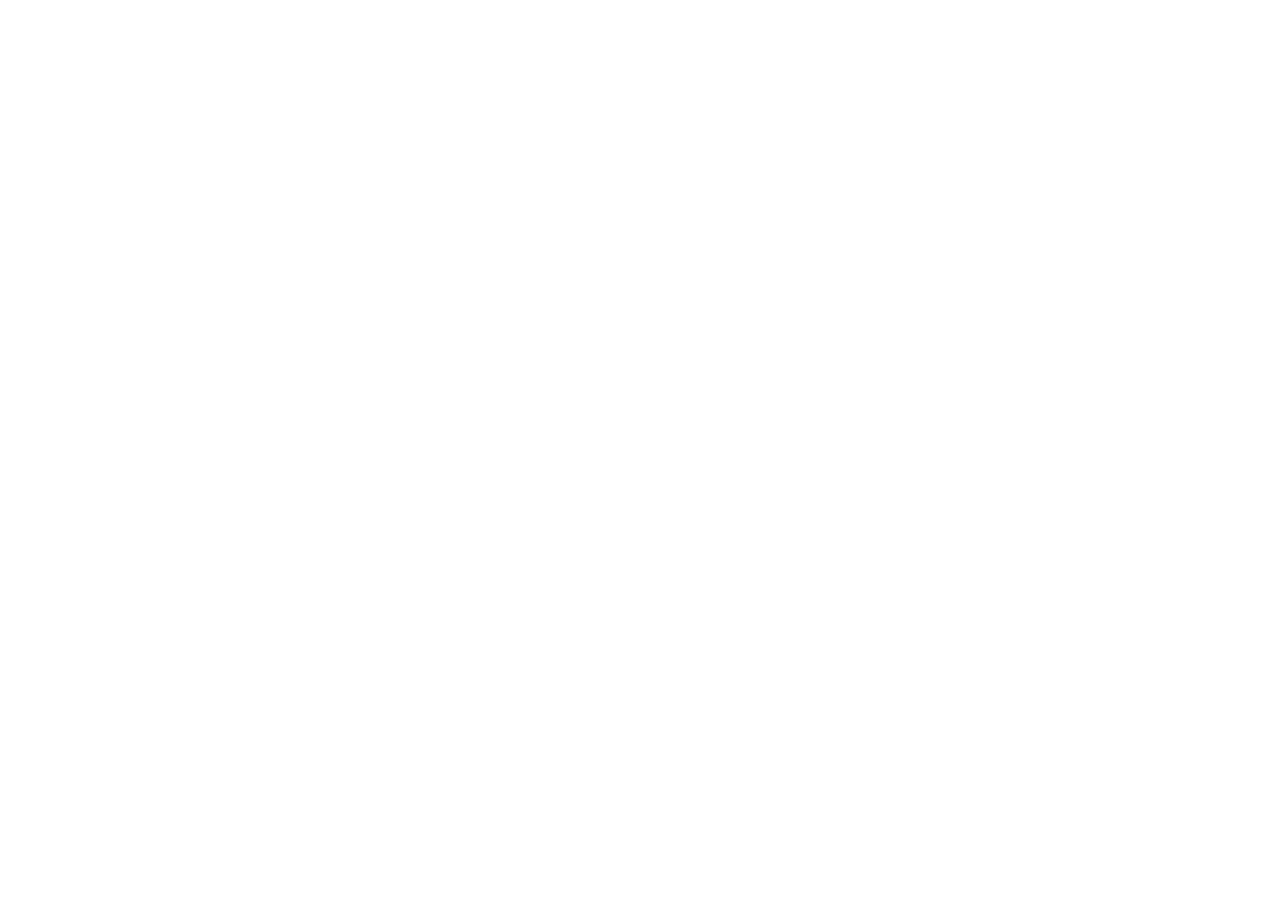
==== index.html @ 86f3b0cc "first commit" ====
<!DOCTYPE html>
<html>
<head>
	<title>BeatBop</title>
	<link rel="stylesheet" href="https://maxcdn.bootstrapcdn.com/bootstrap/3.3.7/css/bootstrap.min.css">

	<!-- jQuery library -->
	<script src="https://ajax.googleapis.com/ajax/libs/jquery/3.1.1/jquery.min.js"></script>

	<!-- Latest compiled JavaScript -->
	<script src="https://maxcdn.bootstrapcdn.com/bootstrap/3.3.7/js/bootstrap.min.js"></script>
</head>
<body>
	
</body>
</html>
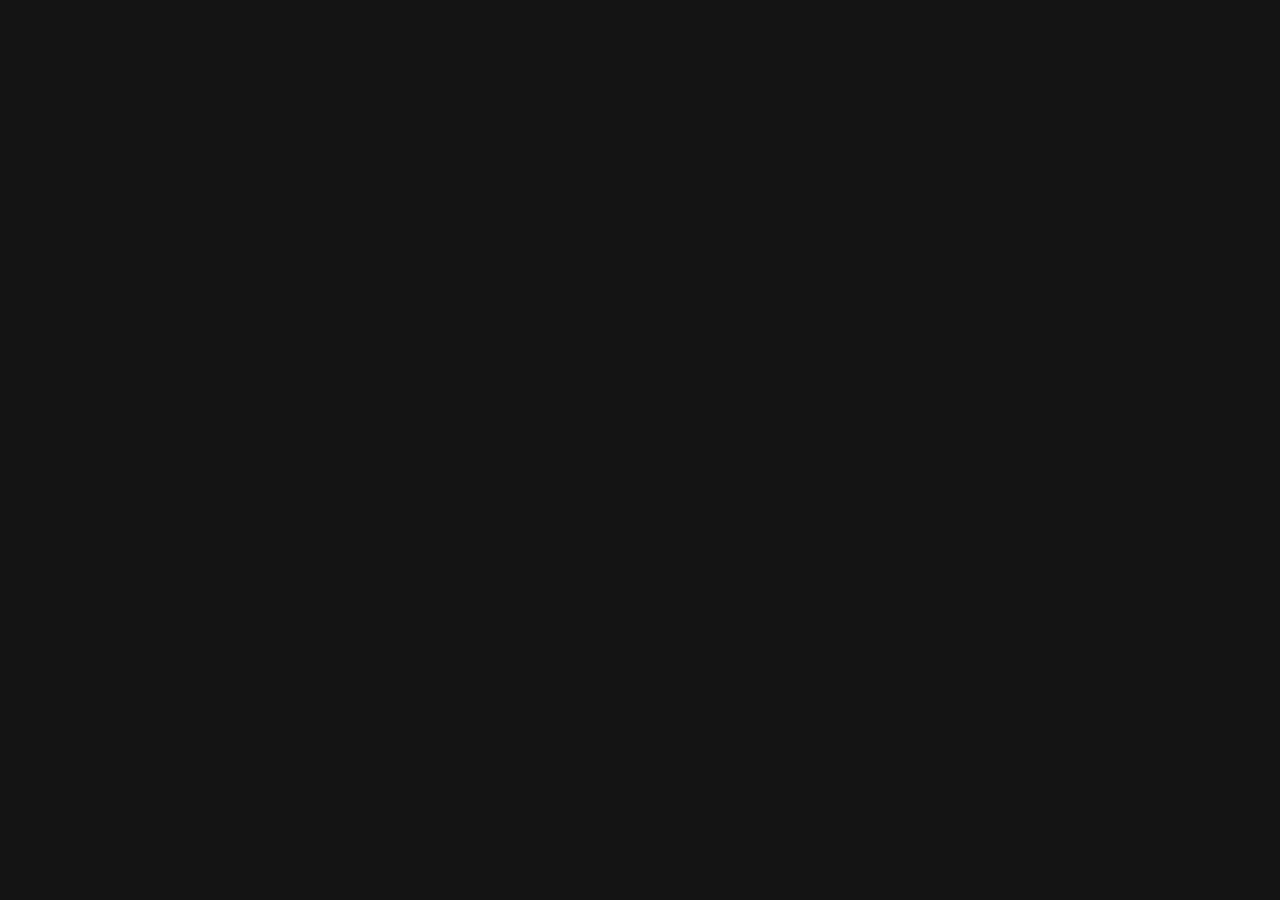
==== commit 4536f575: "Add files via upload" ====
--- a/index.html
+++ b/index.html
@@ -1,16 +1,18 @@
-<!DOCTYPE html>
-<html>
-<head>
-	<title>BeatBop</title>
-	<link rel="stylesheet" href="https://maxcdn.bootstrapcdn.com/bootstrap/3.3.7/css/bootstrap.min.css">
-
-	<!-- jQuery library -->
-	<script src="https://ajax.googleapis.com/ajax/libs/jquery/3.1.1/jquery.min.js"></script>
-
-	<!-- Latest compiled JavaScript -->
-	<script src="https://maxcdn.bootstrapcdn.com/bootstrap/3.3.7/js/bootstrap.min.js"></script>
-</head>
-<body>
-	
-</body>
+<!DOCTYPE html>
+<head>
+  <title>Beatbop</title>
+  <meta charset="utf-8">
+  <meta name="viewport" content="width=device-width, initial-scale=1">
+  <link rel="stylesheet" href="https://maxcdn.bootstrapcdn.com/bootstrap/3.3.7/css/bootstrap.min.css">
+  <script src="https://ajax.googleapis.com/ajax/libs/jquery/3.1.1/jquery.min.js"></script>
+  <script src="https://maxcdn.bootstrapcdn.com/bootstrap/3.3.7/js/bootstrap.min.js"></script>
+  <link rel="stylesheet" type="text/css" href="style/style.css">
+</head>
+<body>
+
+<div class="container">
+    
+</div>
+
+</body>
 </html>--- a/style/style.css
+++ b/style/style.css
@@ -0,0 +1,99 @@
+body
+{
+    padding: 0;
+    margin: 0;
+	background-color: #141414;
+}
+
+.wrap
+{
+    width: 100%;
+    min-height: 100%;
+    position: absolute;
+    top: 0; left: 0;
+    z-index: 99;
+}
+
+p.form-title
+{
+    font-size: 20px;
+    font-weight: 600;
+    text-align: center;
+    color: #FFFFFF;
+    margin-top: 5%;
+    text-transform: uppercase;
+}
+
+form
+{
+    width: 320px;
+    margin: 0 auto;
+}
+
+form.login input[type="text"], form.login input[type="password"]
+{
+    width: 100%;
+    margin: 0;
+    padding: 5px 10px;
+    background: 0; border: 0;
+    border-bottom: 1px solid #FFFFFF;
+    outline: 0;
+    font-size: 12px;
+    font-weight: 400;
+    letter-spacing: 1px;
+    margin-bottom: 5px;
+    color: #FFFFFF;
+}
+
+form.login input[type="submit"]
+{
+    width: 100%;
+    font-size: 14px;
+    text-transform: uppercase;
+    font-weight: 500;
+    margin-top: 16px;
+    outline: 0;
+    cursor: pointer;
+    letter-spacing: 1px;
+}
+
+form.login input[type="submit"]:hover
+{
+    transition: background-color 0.5s ease;
+}
+
+form.login .remember-forgot
+{	
+	float: left;
+    width: 100%;
+    margin: 0 auto;
+    text-align: center;
+}
+form.login .forgot-pass-content
+{
+    min-height: 20px;
+    margin-top: 10px;
+    margin-bottom: 10px;
+}
+form.login label, form.login a
+{
+    font-size: 12px;
+    font-weight: 400;
+    color: #FFFFFF;
+}
+
+form.login .sign-up-alert {
+	text-align: center;
+}
+
+form.login a
+{
+    transition: color 0.5s ease;
+}
+
+form.login a:hover
+{
+    color: #2ecc71;
+}
+
+
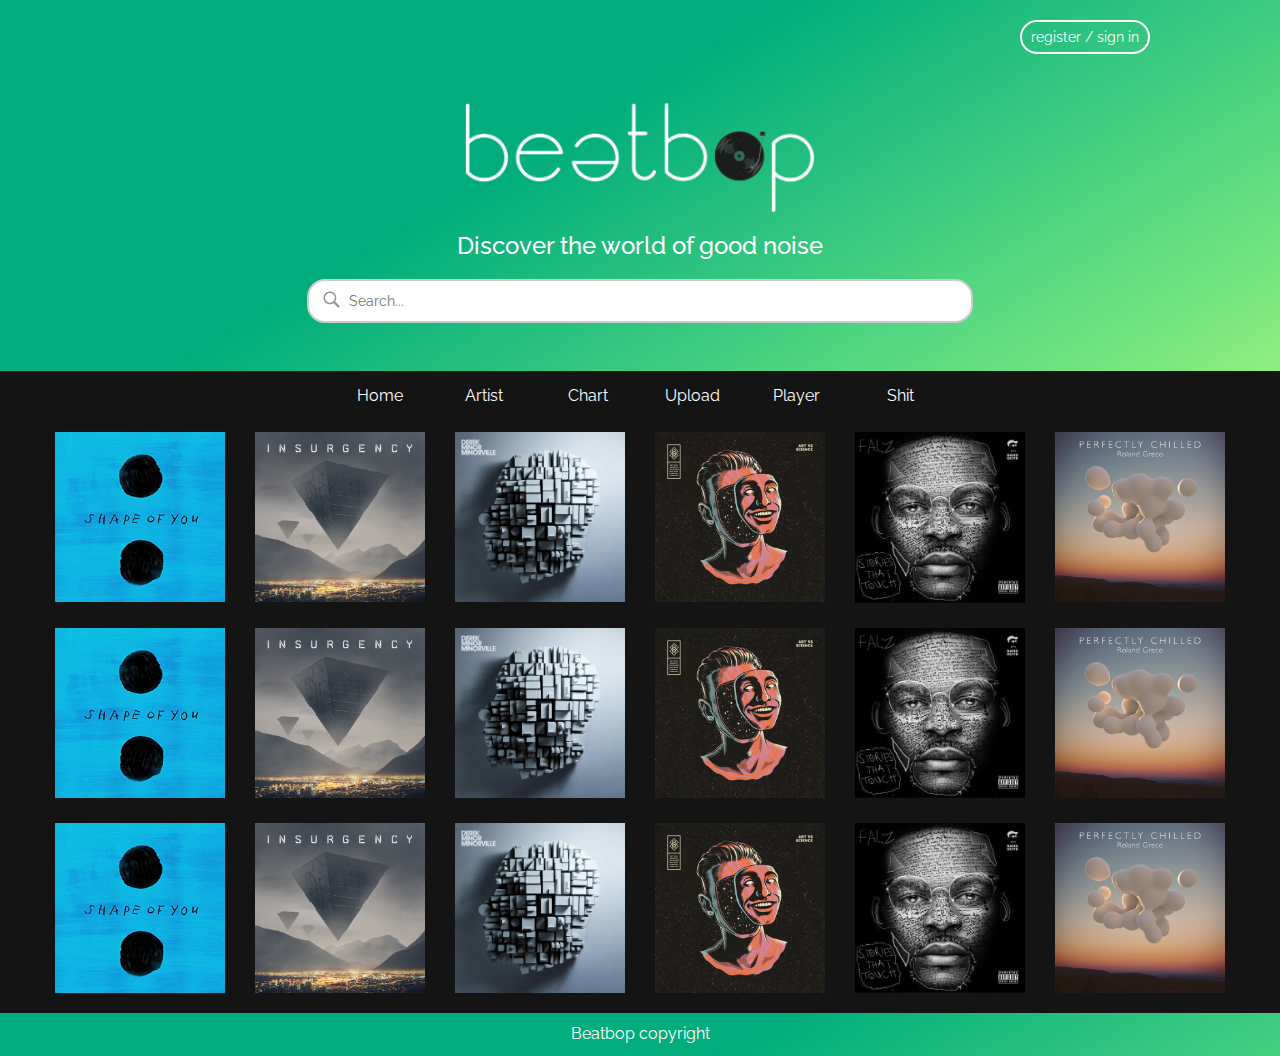
==== commit a733e8c8: "bash commit" ====
--- a/index.html
+++ b/index.html
@@ -1,18 +1,133 @@
-<!DOCTYPE html>
-<head>
-  <title>Beatbop</title>
-  <meta charset="utf-8">
-  <meta name="viewport" content="width=device-width, initial-scale=1">
-  <link rel="stylesheet" href="https://maxcdn.bootstrapcdn.com/bootstrap/3.3.7/css/bootstrap.min.css">
-  <script src="https://ajax.googleapis.com/ajax/libs/jquery/3.1.1/jquery.min.js"></script>
-  <script src="https://maxcdn.bootstrapcdn.com/bootstrap/3.3.7/js/bootstrap.min.js"></script>
-  <link rel="stylesheet" type="text/css" href="style/style.css">
-</head>
-<body>
-
-<div class="container">
-    
-</div>
-
-</body>
+<!DOCTYPE html>
+<head>
+  <title>Beatbop</title>
+  <meta charset="utf-8">
+  <meta name="viewport" content="width=device-width, initial-scale=1">
+  <link rel="stylesheet" type="text/css"
+          href="https://fonts.googleapis.com/css?family=Raleway">
+  <link rel="stylesheet" type="text/css" href="https://fonts.googleapis.com/css?family=Tangerine">
+  <link rel="stylesheet" href="https://maxcdn.bootstrapcdn.com/bootstrap/3.3.7/css/bootstrap.min.css">
+  <script src="https://ajax.googleapis.com/ajax/libs/jquery/3.1.1/jquery.min.js"></script>
+  <script src="https://maxcdn.bootstrapcdn.com/bootstrap/3.3.7/js/bootstrap.min.js"></script>
+  <link rel="stylesheet" type="text/css" href="style/style.css">
+</head>
+<body>
+	<div class="jumbotron text-center">
+		<div class="container banner">
+			<a href="signup.html" class="col-sm-offset-10 col-sm-2 reg-button">
+				register / sign in
+			</a>
+			<div class="col-sm-offset-4 col-sm-4 logo">
+				<img class="img-responsive" src="image/logo.png" alt="logo">
+			</div>
+			<h3 class="col-sm-12">Discover the world of good noise</h3>
+			<div class="container-fluid search-bar">
+				<form class="form-inline">
+					<input type="text" size="50" name="search" placeholder="Search..." >
+				</form>
+			</div>
+		</div>
+	</div>
+
+	<div class="cotainer text-center">
+	<div class="row navigation-bar col-sm-12">
+  		<a href="#" class="col-sm-1 col-sm-offset-3 navbar-item">Home</a>
+  		<a href="#" class="col-sm-1 navbar-item">Artist</a>
+  		<a href="#" class="col-sm-1 navbar-item">Chart</a>
+  		<a href="#" class="col-sm-1 navbar-item">Upload</a>
+  		<a href="#" class="col-sm-1 navbar-item">Player</a>
+  		<a href="#" class="col-sm-1 navbar-item">Shit</a>
+	</div>
+	</div>
+
+	<div class="content">
+		<div class="container music">
+		    <div class="row">
+		    	<div class="col-sm-2">
+		    		<img src="image/music1.jpg" class="img-responsive" style="width: 100%">
+		    	</div>
+
+		    	<div class="col-sm-2">
+		    		<img src="image/music2.jpg" class="img-responsive" style="width: 100%">
+		    	</div>
+		    	
+		    	<div class="col-sm-2">
+		    		<img src="image/music3.jpg" class="img-responsive" style="width: 100%">
+		    	</div>
+
+		    	<div class="col-sm-2">
+		    		<img src="image/music4.jpg" class="img-responsive" style="width: 100%">
+		    	</div>
+
+		    	<div class="col-sm-2">
+		    		<img src="image/music5.jpg" class="img-responsive" style="width: 100%">
+		    	</div>
+
+		    	<div class="col-sm-2">
+		    		<img src="image/music6.jpg" class="img-responsive" style="width: 100%">
+		    	</div>	
+		</div>
+		</div>
+
+		<div class="container music">
+		    <div class="row">
+		    	<div class="col-sm-2">
+		    		<img src="image/music1.jpg" class="img-responsive" style="width: 100%">
+		    	</div>
+
+		    	<div class="col-sm-2">
+		    		<img src="image/music2.jpg" class="img-responsive" style="width: 100%">
+		    	</div>
+		    	
+		    	<div class="col-sm-2">
+		    		<img src="image/music3.jpg" class="img-responsive" style="width: 100%">
+		    	</div>
+
+		    	<div class="col-sm-2">
+		    		<img src="image/music4.jpg" class="img-responsive" style="width: 100%">
+		    	</div>
+
+		    	<div class="col-sm-2">
+		    		<img src="image/music5.jpg" class="img-responsive" style="width: 100%">
+		    	</div>
+
+		    	<div class="col-sm-2">
+		    		<img src="image/music6.jpg" class="img-responsive" style="width: 100%">
+		    	</div>	
+		</div>
+		</div>
+
+		<div class="container music">
+		    <div class="row">
+		    	<div class="col-sm-2">
+		    		<img src="image/music1.jpg" class="img-responsive" style="width: 100%">
+		    	</div>
+
+		    	<div class="col-sm-2">
+		    		<img src="image/music2.jpg" class="img-responsive" style="width: 100%">
+		    	</div>
+		    	
+		    	<div class="col-sm-2">
+		    		<img src="image/music3.jpg" class="img-responsive" style="width: 100%">
+		    	</div>
+
+		    	<div class="col-sm-2">
+		    		<img src="image/music4.jpg" class="img-responsive" style="width: 100%">
+		    	</div>
+
+		    	<div class="col-sm-2">
+		    		<img src="image/music5.jpg" class="img-responsive" style="width: 100%">
+		    	</div>
+
+		    	<div class="col-sm-2">
+		    		<img src="image/music6.jpg" class="img-responsive" style="width: 100%">
+		    	</div>	
+		</div>
+	</div>
+	</div>
+
+	<footer class="container-fluid text-center">
+		<p>Beatbop copyright</p>
+	</footer>
+</body>
 </html>--- a/style/style.css
+++ b/style/style.css
@@ -1,99 +1,64 @@
-body
-{
-    padding: 0;
-    margin: 0;
-	background-color: #141414;
-}
-
-.wrap
-{
-    width: 100%;
-    min-height: 100%;
-    position: absolute;
-    top: 0; left: 0;
-    z-index: 99;
-}
-
-p.form-title
-{
-    font-size: 20px;
-    font-weight: 600;
-    text-align: center;
-    color: #FFFFFF;
-    margin-top: 5%;
-    text-transform: uppercase;
-}
-
-form
-{
-    width: 320px;
-    margin: 0 auto;
-}
-
-form.login input[type="text"], form.login input[type="password"]
-{
-    width: 100%;
-    margin: 0;
-    padding: 5px 10px;
-    background: 0; border: 0;
-    border-bottom: 1px solid #FFFFFF;
-    outline: 0;
-    font-size: 12px;
-    font-weight: 400;
-    letter-spacing: 1px;
-    margin-bottom: 5px;
-    color: #FFFFFF;
-}
-
-form.login input[type="submit"]
-{
-    width: 100%;
-    font-size: 14px;
-    text-transform: uppercase;
-    font-weight: 500;
-    margin-top: 16px;
-    outline: 0;
-    cursor: pointer;
-    letter-spacing: 1px;
-}
-
-form.login input[type="submit"]:hover
-{
-    transition: background-color 0.5s ease;
-}
-
-form.login .remember-forgot
-{	
-	float: left;
-    width: 100%;
-    margin: 0 auto;
-    text-align: center;
-}
-form.login .forgot-pass-content
-{
-    min-height: 20px;
-    margin-top: 10px;
-    margin-bottom: 10px;
-}
-form.login label, form.login a
-{
-    font-size: 12px;
-    font-weight: 400;
-    color: #FFFFFF;
-}
-
-form.login .sign-up-alert {
-	text-align: center;
-}
-
-form.login a
-{
-    transition: color 0.5s ease;
-}
-
-form.login a:hover
-{
-    color: #2ecc71;
-}
-
-
+body {
+	background-color: #141414;
+	font-family: 'Raleway'
+}
+.jumbotron {
+	background-image: url(../image/gradient.jpg);
+	margin: 0;
+	padding-top: 10px;
+}
+
+.jumbotron .reg-button {
+	width: 130px;
+	margin-top: 10px;
+	margin-bottom: 48px;
+	padding: 5px;
+	border: 2px solid #fff;
+	border-radius: 18px;
+	text-decoration: none;
+	color: #fff;
+}
+
+.jumbotron h3 {
+	color: #fff;
+}
+
+.search-bar input[type=text] {
+	color: #141414;
+	width: 60%;
+	box-sizing: border-box;
+	border: 2px solid #ccc;
+	border-radius: 18px;
+	font-size: 14px;
+	background-color: #fff;
+	background-image: url(../image/searchicon.png);
+	background-position: 10px 6px;
+	background-repeat: no-repeat;
+	padding: 10px 20px 10px 40px;
+	margin-top: 10px;
+}
+
+.navigation-bar {
+	font-size: 16px;
+	padding-top: 14px; padding-bottom: 14px;
+	margin: 0;
+	margin-bottom: 10px;
+}
+
+.navigation-bar .navbar-item {
+	text-decoration: none;
+	color: #FFF;
+}
+
+.music {
+	padding: 0;
+	margin-top: 25px;
+}
+
+footer {
+	margin-top: 20px;
+	background-image: url(../image/gradient.jpg);
+	font-size: 16px;
+	padding-top: 10px;
+	color: #FFF;
+}
